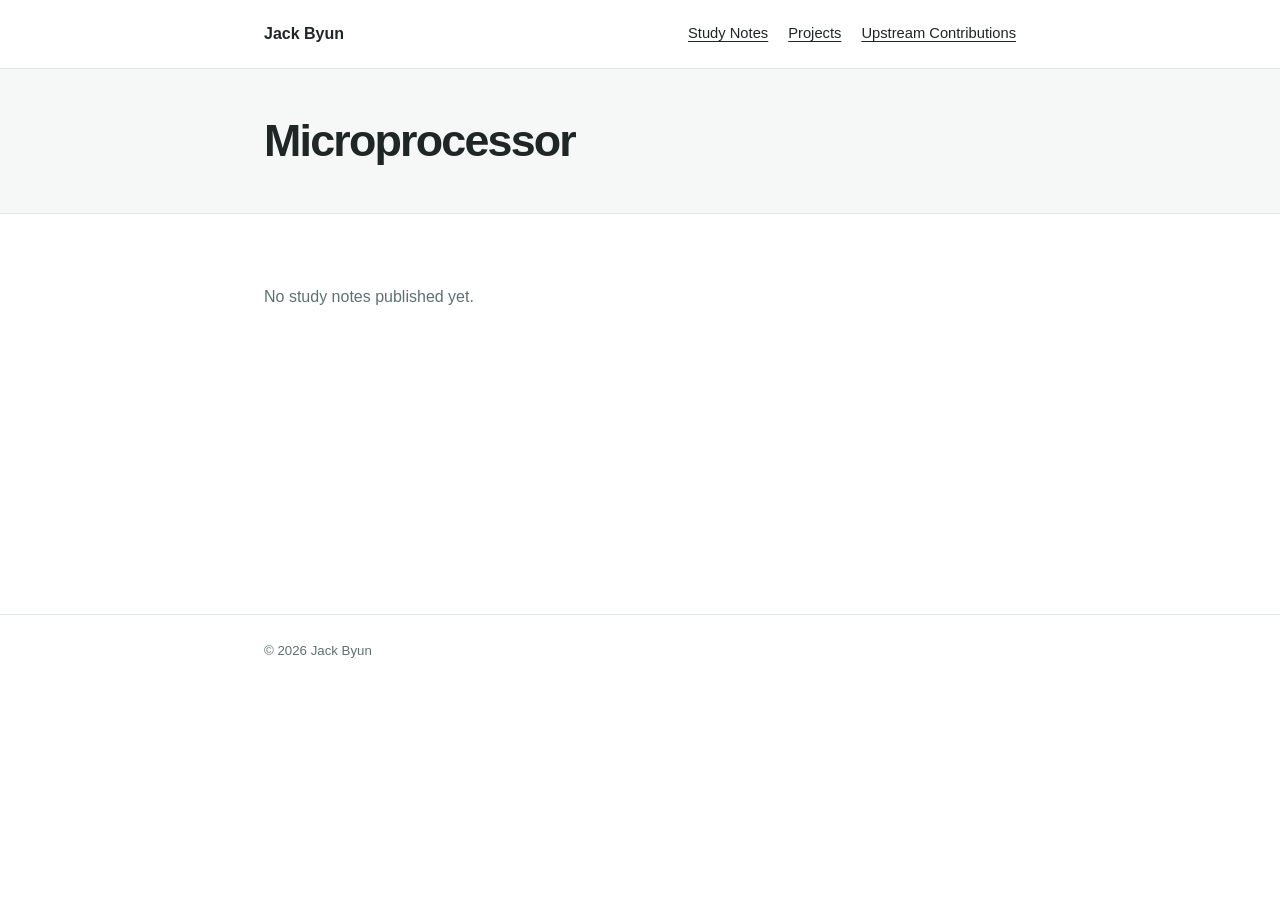
==== study-notes/microprocessor/index.html @ 1272ccda "organize study note categories" ====
<!doctype html>
<html lang="en">
<head>
  <meta charset="utf-8">
  <meta name="viewport" content="width=device-width, initial-scale=1">
  <meta name="description" content="Microprocessor study notes by Jack Byun.">
  <title>Microprocessor — Study Notes — Jack Byun</title>
  <link rel="stylesheet" href="../../style.css">
</head>
<body>
  <a class="skip" href="#content">Skip to content</a>
  <header class="site-header"><div class="wrap">
    <a class="brand" href="../../">Jack Byun</a>
    <nav aria-label="Main navigation"><a href="../" aria-current="page">Study Notes</a> <a href="../../projects/">Projects</a> <a href="../../contributions/">Upstream Contributions</a></nav>
  </div></header>
  <div class="masthead"><div class="wrap"><h1>Microprocessor</h1></div></div>
  <main class="wrap" id="content">
    <p class="empty">No study notes published yet.</p>
  </main>
  <footer><div class="wrap">© 2026 Jack Byun</div></footer>
</body>
</html>
---- style.css ----
:root {
  color-scheme: light;
  --ink: #202526;
  --muted: #607070;
  --line: #e1e7e5;
  --accent: #176b62;
  --header: #f5f8f7;
}
* { box-sizing: border-box; }
body {
  margin: 0;
  color: var(--ink);
  background: #fff;
  font: 1rem/1.6 -apple-system, BlinkMacSystemFont, "Segoe UI", sans-serif;
}
a { color: inherit; text-underline-offset: .22em; }
a:hover { color: var(--accent); }
a:focus-visible { outline: 2px solid var(--accent); outline-offset: 4px; }
.wrap { max-width: 800px; margin-inline: auto; padding-inline: 24px; }
.skip { position: fixed; top: -60px; left: 20px; z-index: 1; padding: 8px; background: #fff; }
.skip:focus { top: 8px; }
.site-header { border-bottom: 1px solid var(--line); }
.site-header .wrap { display: flex; align-items: center; justify-content: space-between; gap: 12px; min-height: 68px; }
.brand { font-weight: 700; text-decoration: none; white-space: nowrap; }
nav { display: flex; flex-wrap: wrap; gap: 6px 20px; font-size: .92rem; }
h1 { font-size: clamp(2rem, 5vw, 2.8rem); letter-spacing: -.04em; line-height: 1.2; margin: 0; }
.masthead { background: var(--header); border-bottom: 1px solid var(--line); padding: 45px 0; }
main { min-height: 400px; padding-block: 48px 100px; }
h2 { font-size: 1.18rem; margin: 24px 0 0; }
.section-list { list-style: none; padding: 0; margin: 0; }
.section-list li { border-bottom: 1px solid var(--line); padding: 20px 0; }
.section-list a { font-size: 1.2rem; font-weight: 650; }
.detail { margin: 6px 0 0; color: var(--muted); font-size: .92rem; }
.empty { color: var(--muted); margin-top: 22px; }
footer { border-top: 1px solid var(--line); padding-block: 25px; color: var(--muted); font-size: .83rem; }
.article { min-width: 0; }
.article .breadcrumbs { margin: 0 0 18px; color: var(--muted); font-size: .9rem; }
.article h1 { margin: 0; }
.article .article-dates { margin: 10px 0 22px; color: var(--muted); font-size: .86rem; }
.article h2 { margin-top: 40px; }
.article h3 { margin-top: 28px; font-size: 1.06rem; }
.article .toc-box { display: block; margin: 32px 0 40px; padding: clamp(16px, 3vw, 28px); border: 1px solid var(--accent); border-top: 4px solid var(--accent); border-radius: 6px; background: var(--header); font-size: 1rem; }
.article .toc-box #table-of-contents { margin: 0 0 18px; color: var(--accent); font-size: 1.3rem; }
.article .toc-box > ul { margin: 0; padding-left: 23px; font-size: .92rem; }
.article .toc-box ul ul { margin-top: 6px; padding-left: 22px; }
.article .toc-box li { margin: 3px 0; }
.article .toc-box > ul > li + li { margin-top: 14px; }
.article .toc-box > ul > li > a { font-weight: 650; }
.article pre { overflow-x: auto; padding: 14px; border: 1px solid var(--line); border-radius: 5px; background: var(--header); font-size: .84rem; line-height: 1.5; }
.article code { overflow-wrap: anywhere; }
.article pre code { overflow-wrap: normal; }
.article p, .article li { max-width: 75ch; }
.article .reference-box { margin-top: 36px; padding: 20px; border: 1px solid var(--line); border-left: 4px solid var(--accent); border-radius: 5px; background: var(--header); font-size: .92rem; }
.article .reference-box p { margin: 0; }
.article .reference-box .reference-label { margin-bottom: 8px; color: var(--accent); }
@media (max-width: 600px) {
  .site-header .wrap { align-items: flex-start; flex-direction: column; gap: 6px; padding-block: 12px; }
}
@media (max-width: 420px) {
  .wrap { padding-inline: 18px; }
  nav { gap: 6px 12px; font-size: .85rem; }
}
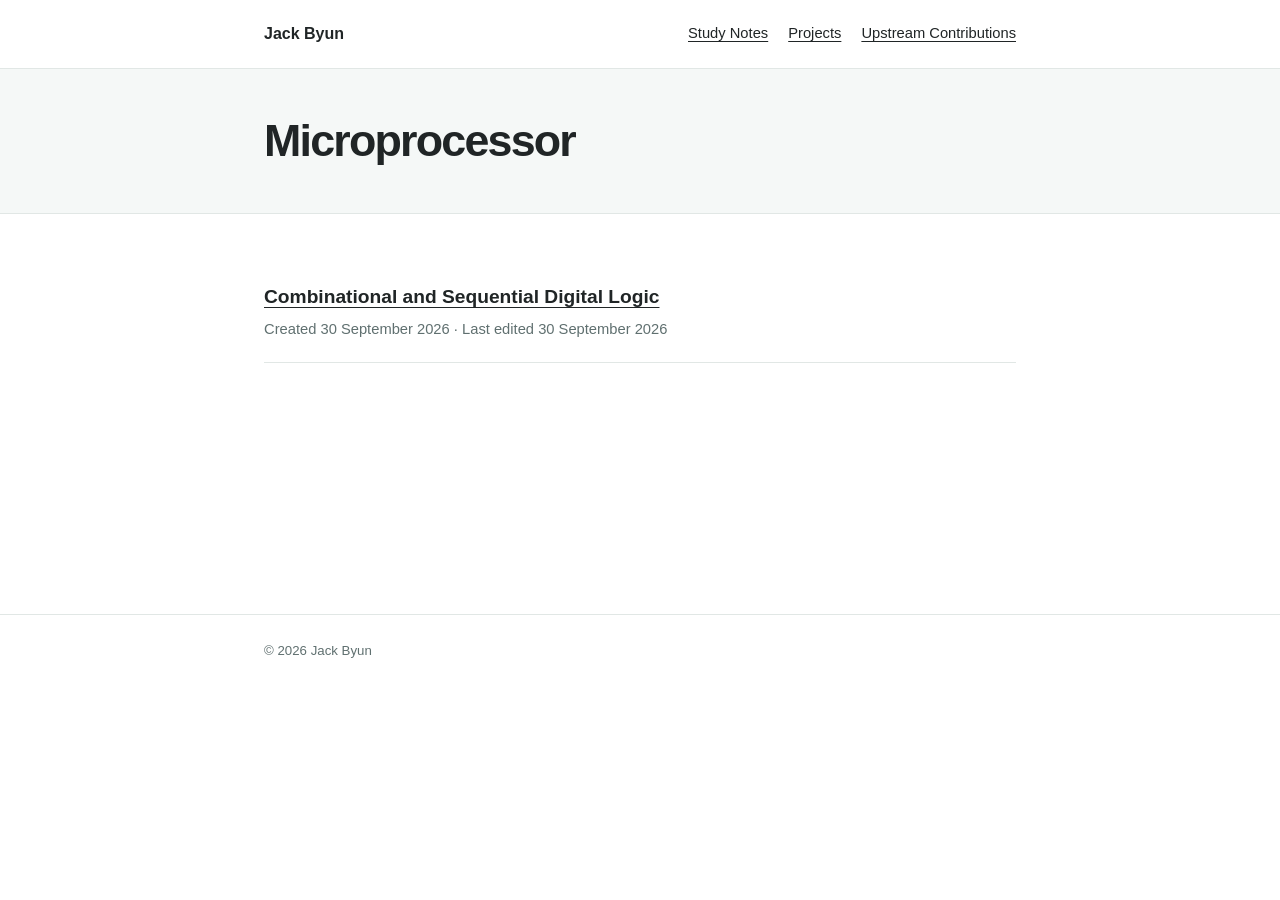
==== commit 2a8fa255: "publish digital logic study note" ====
--- a/study-notes/microprocessor/index.html
+++ b/study-notes/microprocessor/index.html
@@ -15,7 +15,9 @@
   </div></header>
   <div class="masthead"><div class="wrap"><h1>Microprocessor</h1></div></div>
   <main class="wrap" id="content">
-    <p class="empty">No study notes published yet.</p>
+    <ul class="section-list" role="list">
+      <li><a href="digital-logic.html">Combinational and Sequential Digital Logic</a><p class="detail">Created <time datetime="2026-09-30">30 September 2026</time> · Last edited <time datetime="2026-09-30">30 September 2026</time></p></li>
+    </ul>
   </main>
   <footer><div class="wrap">© 2026 Jack Byun</div></footer>
 </body>
--- a/style.css
+++ b/style.css
@@ -49,6 +49,10 @@
 .article pre { overflow-x: auto; padding: 14px; border: 1px solid var(--line); border-radius: 5px; background: var(--header); font-size: .84rem; line-height: 1.5; }
 .article code { overflow-wrap: anywhere; }
 .article pre code { overflow-wrap: normal; }
+.article .table-scroll { max-width: 100%; overflow-x: auto; margin: 20px 0; }
+.article .table-scroll table { width: 100%; border-collapse: collapse; }
+.article .table-scroll th, .article .table-scroll td { padding: 9px 14px; border-bottom: 1px solid var(--line); text-align: left; vertical-align: top; white-space: nowrap; }
+.article .table-scroll th { background: var(--header); font-weight: 650; }
 .article p, .article li { max-width: 75ch; }
 .article .reference-box { margin-top: 36px; padding: 20px; border: 1px solid var(--line); border-left: 4px solid var(--accent); border-radius: 5px; background: var(--header); font-size: .92rem; }
 .article .reference-box p { margin: 0; }
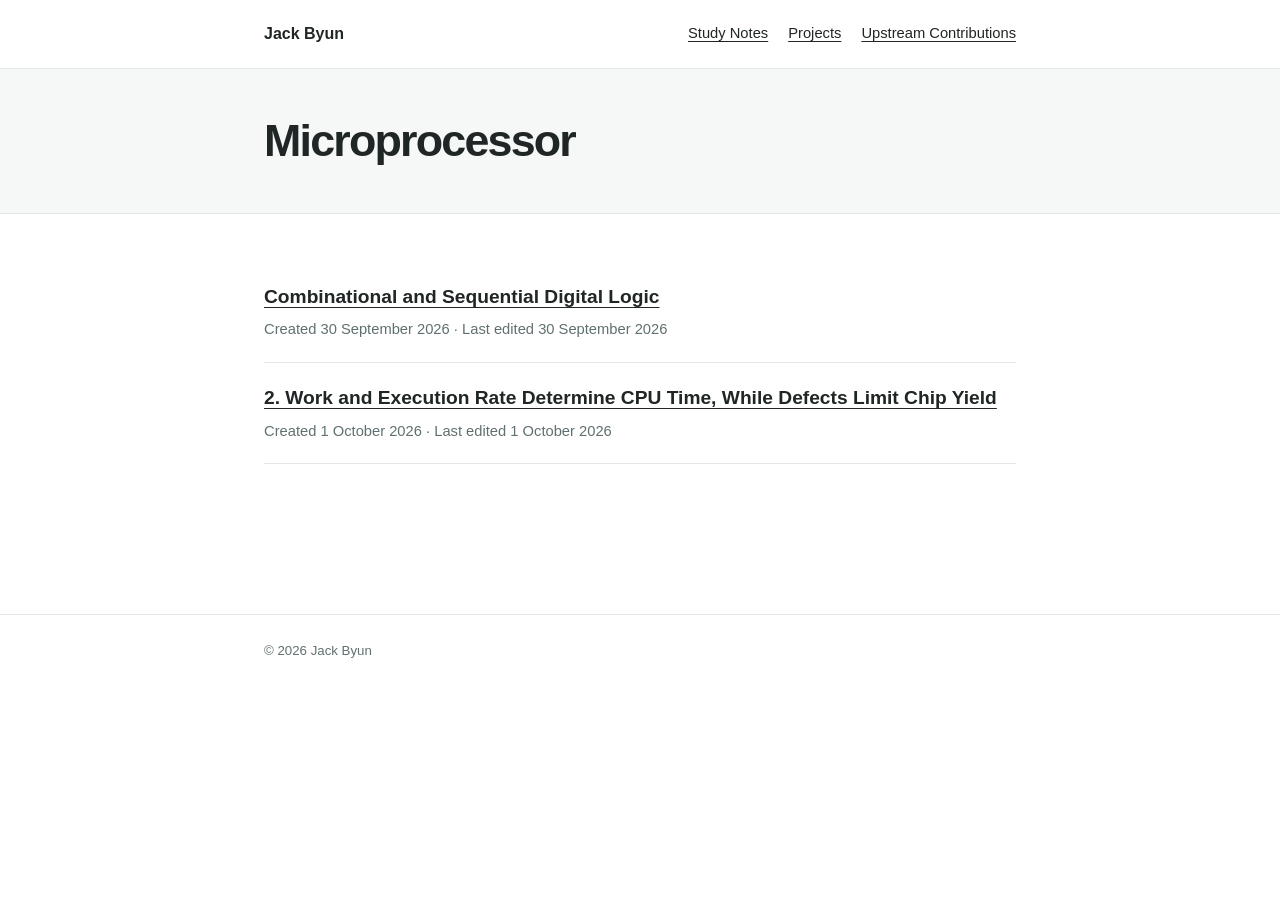
==== commit 8153a3cc: "publish performance and chip yield note" ====
--- a/study-notes/microprocessor/index.html
+++ b/study-notes/microprocessor/index.html
@@ -17,6 +17,7 @@
   <main class="wrap" id="content">
     <ul class="section-list" role="list">
       <li><a href="digital-logic.html">Combinational and Sequential Digital Logic</a><p class="detail">Created <time datetime="2026-09-30">30 September 2026</time> · Last edited <time datetime="2026-09-30">30 September 2026</time></p></li>
+      <li><a href="performance-and-yield.html">2. Work and Execution Rate Determine CPU Time, While Defects Limit Chip Yield</a><p class="detail">Created <time datetime="2026-10-01">1 October 2026</time> · Last edited <time datetime="2026-10-01">1 October 2026</time></p></li>
     </ul>
   </main>
   <footer><div class="wrap">© 2026 Jack Byun</div></footer>
